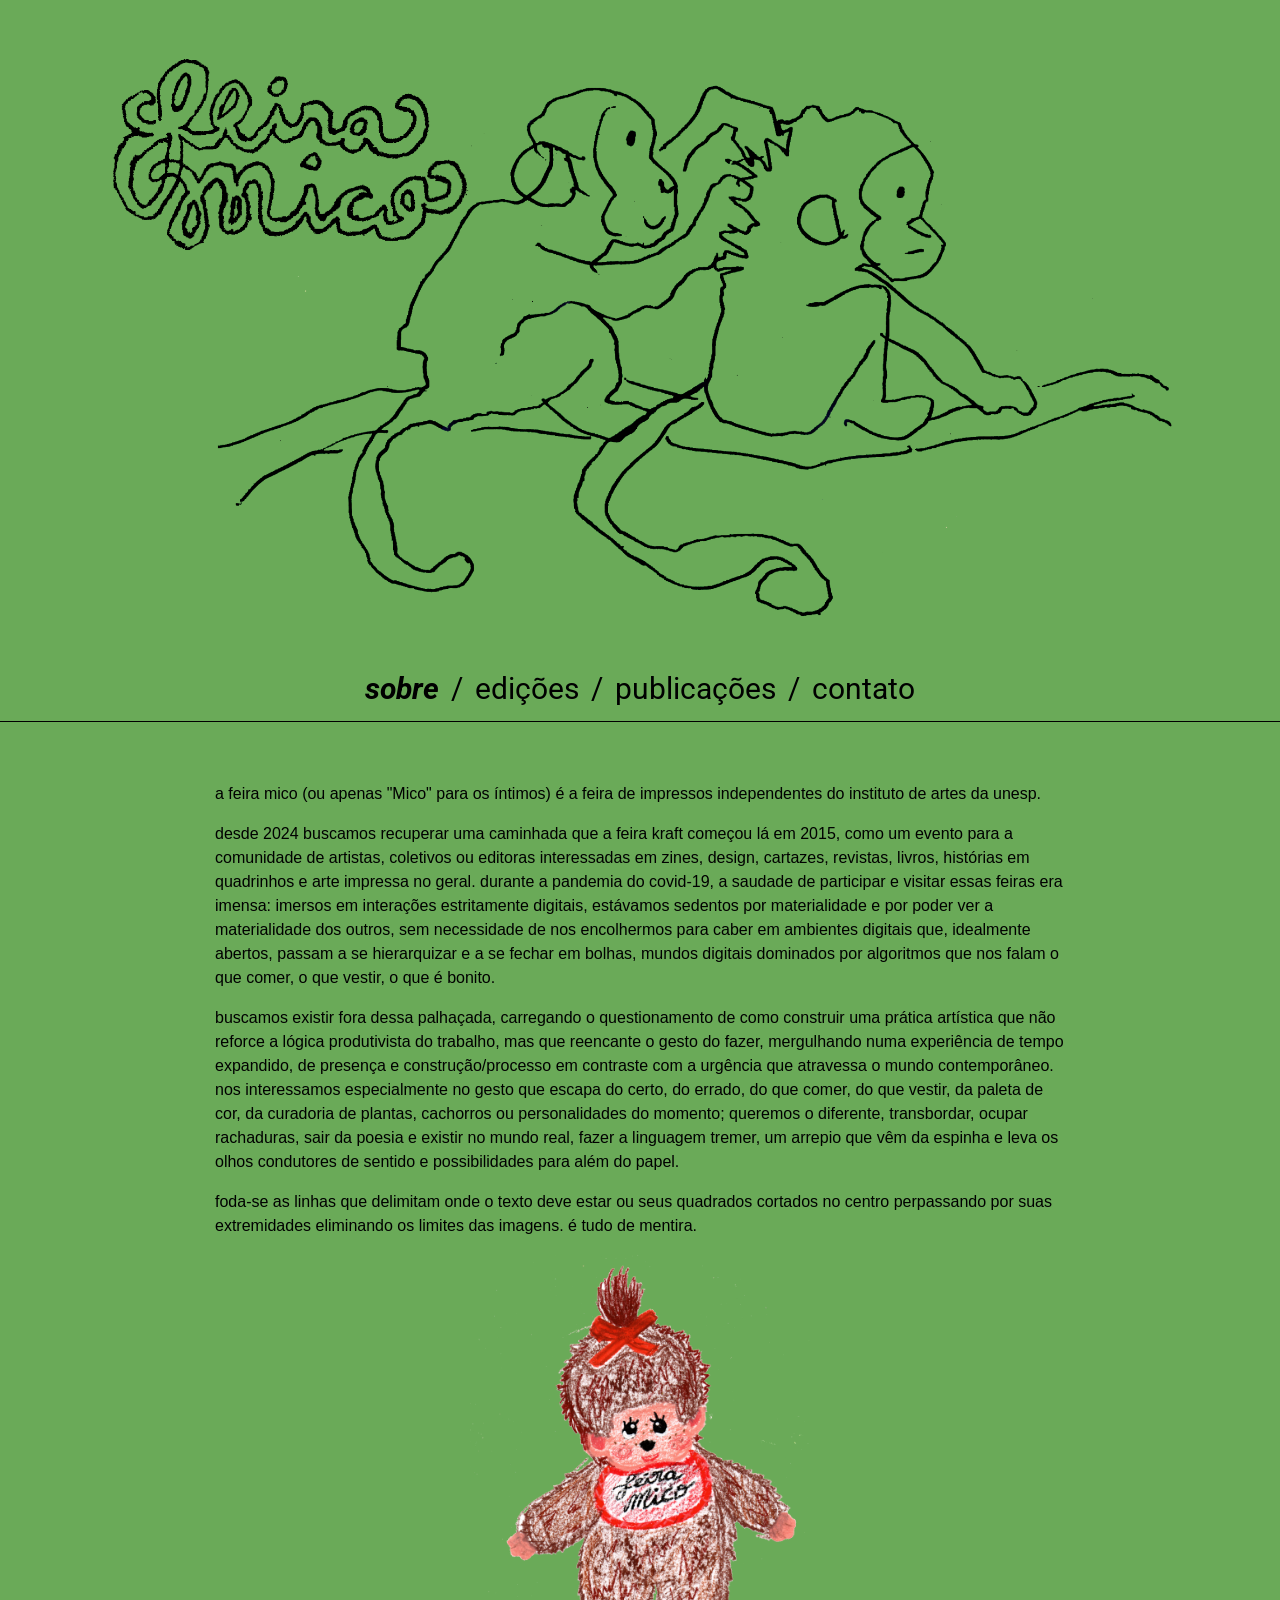
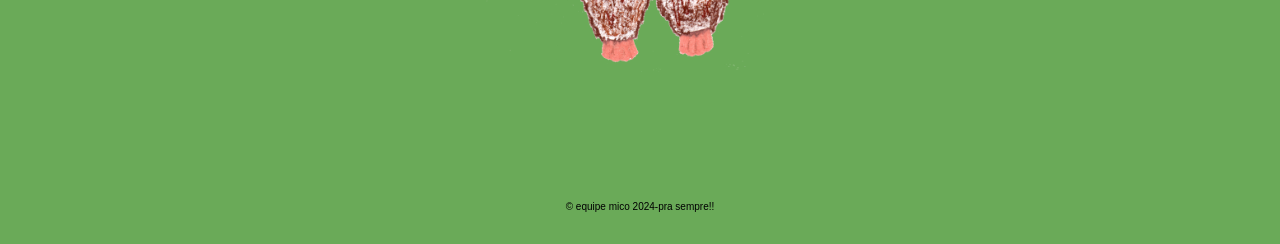
==== index.html @ d6d3ac07 "efregth56" ====
<!DOCTYPE html>
<html lang="en">

<head>
    <meta charset="UTF-8">
    <meta name="viewport" content="width=device-width, initial-scale=1.0">
    <title>existe um lugar lindo chamado feira mico</title>
    <link rel="shortcut icon" type="image/svg+xml" href="https://www.emoji.family/api/emojis/1f435/noto/svg">
    <link rel="preconnect" href="https://fonts.googleapis.com">
    <link rel="preconnect" href="https://fonts.gstatic.com" crossorigin>
    <link href="https://fonts.googleapis.com/css2?family=Roboto:wght@400;700&display=swap" rel="stylesheet">
    <link href="./css/home.css" rel="stylesheet">
    <script src="./js/toggle.js" defer></script>
    <style>
        a {
            text-decoration: none;
        }

        @media screen and (max-width: 480px) {
            nav:before {
                left: 25%;
            }
        }
    </style>
</head>

<body>
    <header>
        <center>
            <img src="assets/header2.png">
        </center>
    </header>
    <nav class="navbar">
        <button class="entry selected" data-content="#content-0">sobre</button>
        <span class="separator">/</span>

        <button class="entry" data-content="#content-a">edições</button>
        <span class="separator">/</span>

        <button class="entry" data-content="#content-b">publicações</button>
        <span class="separator">/</span>

        <button class="entry" data-content="#content-c">contato</button>
    </nav>
    <main>
        <div class="show entry-content" id="content-0">
            <p>a feira mico (ou apenas "Mico" para os íntimos) é a feira de impressos independentes do
                instituto
                de
                artes da
                unesp.</p>
            <p>desde 2024 buscamos recuperar uma caminhada que a feira kraft começou lá em 2015, como um
                evento
                para
                a
                comunidade de artistas, coletivos ou editoras interessadas em zines, design, cartazes,
                revistas,
                livros,
                histórias em quadrinhos e arte impressa no geral. durante a pandemia do covid-19, a
                saudade de
                participar e
                visitar essas feiras era imensa: imersos em interações estritamente digitais, estávamos
                sedentos
                por
                materialidade e por poder ver a materialidade dos outros, sem necessidade de nos
                encolhermos
                para
                caber
                em
                ambientes digitais que, idealmente abertos, passam a se hierarquizar e a se fechar em
                bolhas,
                mundos
                digitais
                dominados por algoritmos que nos falam o que comer, o que vestir, o que é bonito.</p>
            <p>buscamos existir fora dessa palhaçada, carregando o questionamento de como construir uma
                prática
                artística
                que
                não reforce a lógica produtivista do trabalho, mas que reencante o gesto do fazer,
                mergulhando
                numa
                experiência
                de tempo expandido, de presença e construção/processo em contraste com a urgência que
                atravessa
                o
                mundo
                contemporâneo. nos interessamos especialmente no gesto que escapa do certo, do errado,
                do que
                comer,
                do
                que
                vestir, da paleta de cor, da curadoria de plantas, cachorros ou personalidades do
                momento;
                queremos
                o
                diferente,
                transbordar, ocupar rachaduras, sair da poesia e existir no mundo real, fazer a
                linguagem
                tremer,
                um arrepio que vêm da espinha e leva os olhos condutores de sentido e possibilidades
                para além
                do
                papel.
            </p>
            <p>foda-se as linhas que delimitam onde o texto deve estar ou seus quadrados cortados no
                centro
                perpassando
                por
                suas
                extremidades eliminando os limites das imagens. é tudo de mentira.</p>

            <center><img src="../assets/monchichi.png" width="40%"></center>
        </div>

        <div class="entry-content" id="content-a">
            <p>2024</p>
            <p>2025</p>
            colocar fotos e etc
        </div>
        <div class="entry-content" id="content-b">
            <p>impresso mico</p>
            <p>zine mico</p>
            colocar link pros pdf??? so deus sabe
        </div>
        <div class="entry-content" id="content-c">
            <p>feira mico</p>
        </div>
    </main>
</body>

<footer>
    <center>
        <p>© equipe mico 2024-pra sempre!!</p>
    </center>
</footer>
---- css/home.css ----
body,
html {
    margin: 0;
    background-color: #6aaa58;
    color: black;
    scrollbar-color: black #6aaa58;
    scrollbar-width: thin;
    font-family: "helvetica";
    font-size: 16px;
    line-height: 1.5;
    margin: 0;
}

.navbar {
    position: sticky;
    top: 0;
    z-index: 1000;
    display: flex;
    justify-content: center;
    align-items: center;
    width: 100%;
    padding: .6rem 1rem;
    background: #6aaa58;
    border-bottom: 1px solid black;
    font-family: "Roboto", sans-serif;
    font-size: clamp(18px, 5vw, 30px);
    overflow-x: auto;
    overflow-y: hidden;
    white-space: nowrap;
    scrollbar-width: none;
    box-sizing: border-box;
    gap: .4em;
}

.navbar::-webkit-scrollbar {
    display: none;
}

.entry {
    appearance: none;
    -webkit-appearance: none;
    -moz-appearance: none;
    flex: 0 0 auto;
    padding: 0;
    margin: 0;
    background: none;
    border: 0;
    color: inherit;
    font: inherit;
    cursor: pointer;
    font-family: inherit;
    font-size: inherit;
    font-weight: inherit;
    font-style: inherit;
}

.entry.selected {
    font-weight: bold;
    font-style: italic;
}

.entry-content {
    display: none;
}

.entry-content.show {
    display: block;
}

.separator {
    flex: 0 0 auto;
    user-select: none;
    pointer-events: none;
}

header {
    text-align: center;
    margin-top: 3%;
    margin-bottom: 2%;
}

header img {
    width: min(90%, 1080px);
    height: auto;
}

main {
    max-width: 850px;
    margin: 60px auto;
    padding: 0 25px;

}

img {
    max-width: 100%;
    height: auto;
}

a:link {
    text-decoration: none;
    color: #252525;
}

a:hover {
    font-weight: bold;
    font-style: italic;
    color: #252525;
}

a:visited {
    color: #252525;
}

h1 {
    font-size: 25px;
}

h2 {
    font-size: 20px;
}

::-moz-selection {
    color: black;
    background: #8ed157;
}

::selection {
    color: black;
    background: #8ed157;
}

footer {
    text-align: center;
    font-size: 10px;
    padding: 50px 0 20px;
}

/*---------------------*/

@media screen and (max-width: 480px) {

    main {
        max-width: 100%;
    }
}
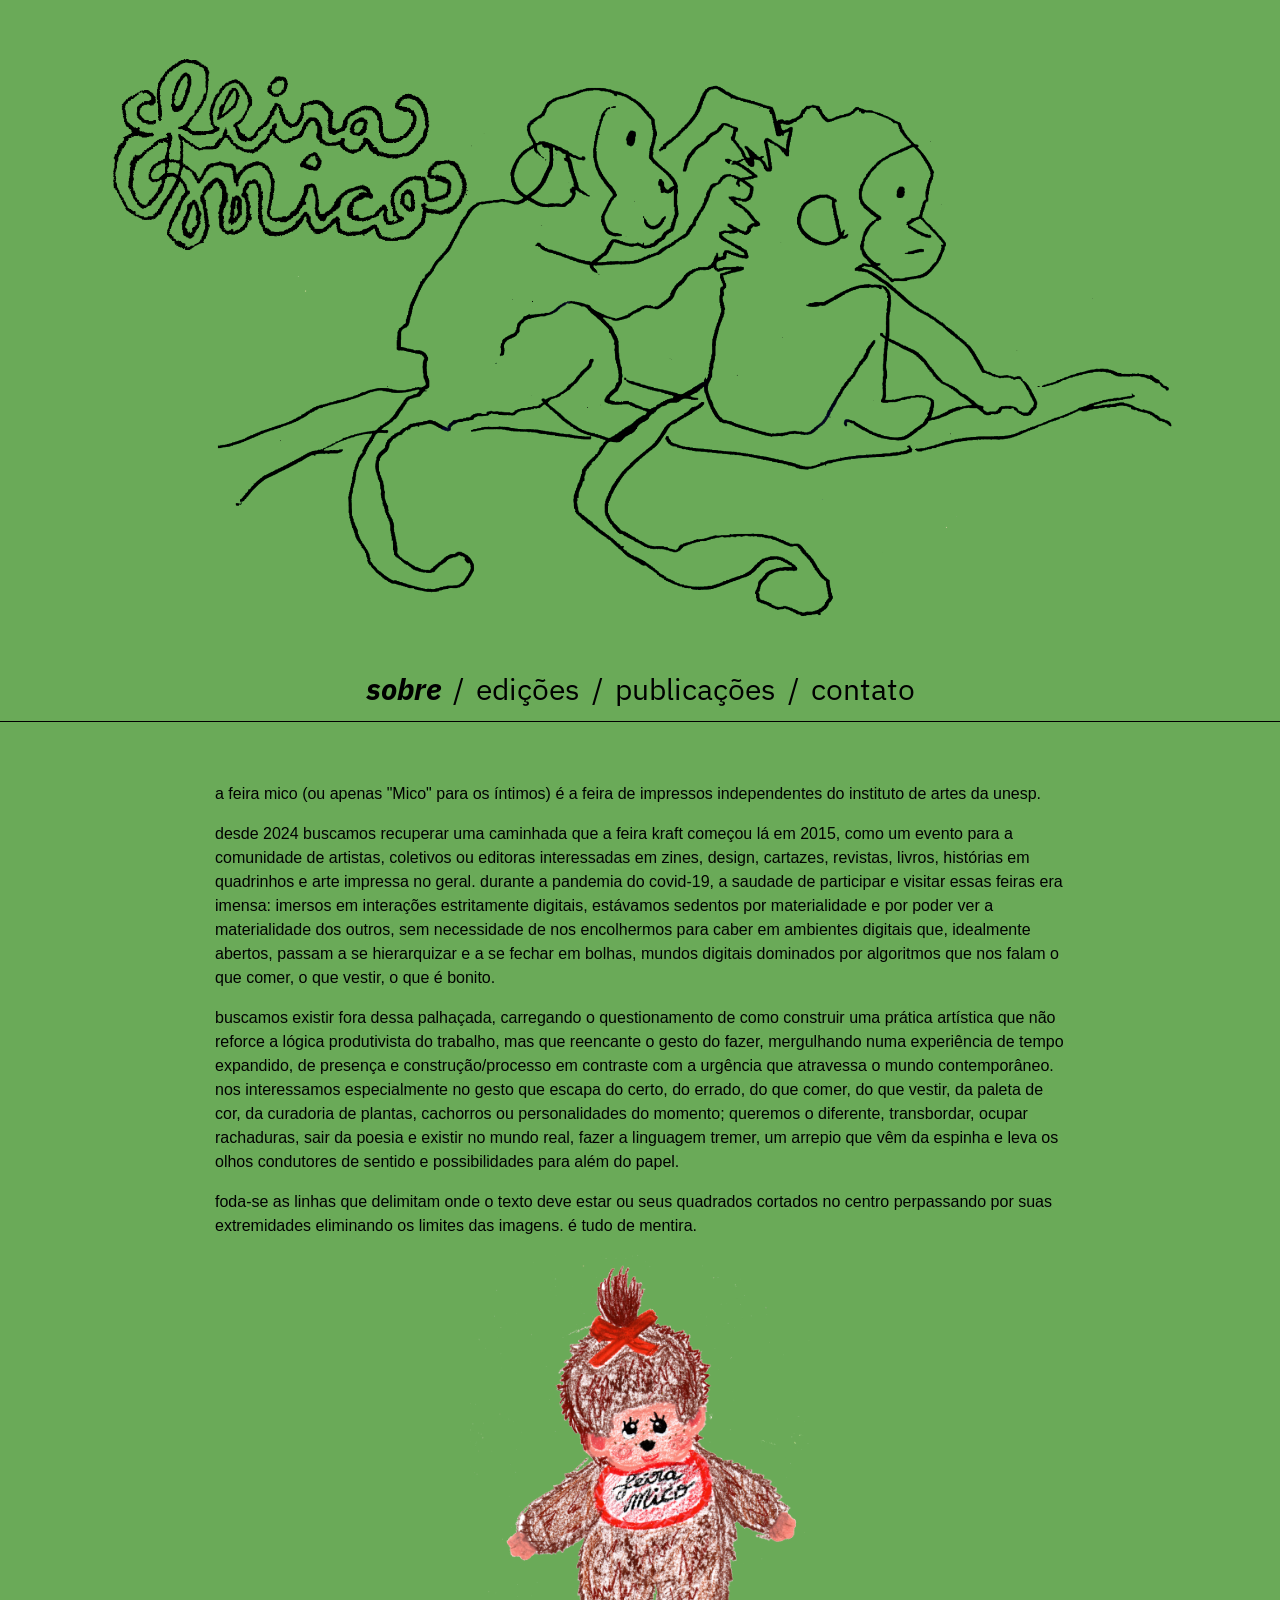
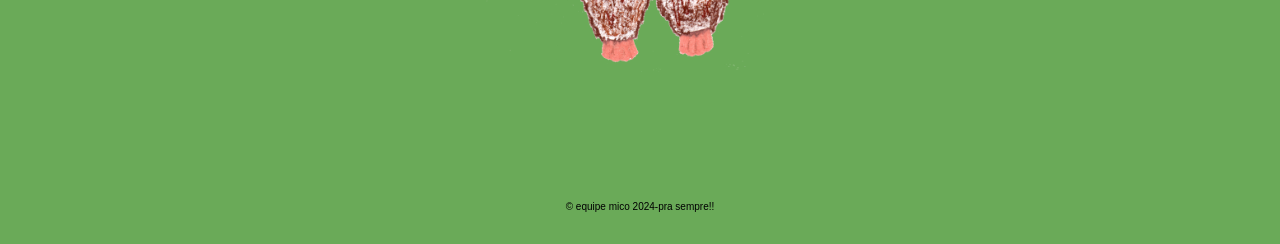
==== commit 0774c64c: "aiii" ====
--- a/index.html
+++ b/index.html
@@ -8,7 +8,7 @@
     <link rel="shortcut icon" type="image/svg+xml" href="https://www.emoji.family/api/emojis/1f435/noto/svg">
     <link rel="preconnect" href="https://fonts.googleapis.com">
     <link rel="preconnect" href="https://fonts.gstatic.com" crossorigin>
-    <link href="https://fonts.googleapis.com/css2?family=Roboto:wght@400;700&display=swap" rel="stylesheet">
+    <link href="https://fonts.googleapis.com/css2?family=IBM+Plex+Sans:wght@400;500;700&display=swap" rel="stylesheet">
     <link href="./css/home.css" rel="stylesheet">
     <script src="./js/toggle.js" defer></script>
     <style>
--- a/css/home.css
+++ b/css/home.css
@@ -22,7 +22,7 @@
     padding: .6rem 1rem;
     background: #6aaa58;
     border-bottom: 1px solid black;
-    font-family: "Roboto", sans-serif;
+    font-family: "IBM Plex Sans", sans-serif;
     font-size: clamp(18px, 5vw, 30px);
     overflow-x: auto;
     overflow-y: hidden;
@@ -50,12 +50,16 @@
     cursor: pointer;
     font-family: inherit;
     font-size: inherit;
-    font-weight: inherit;
+    font-weight: 400;
     font-style: inherit;
 }
 
+.entry:hover {
+    font-weight: 500;
+}
+
 .entry.selected {
-    font-weight: bold;
+    font-weight: 700;
     font-style: italic;
 }
 
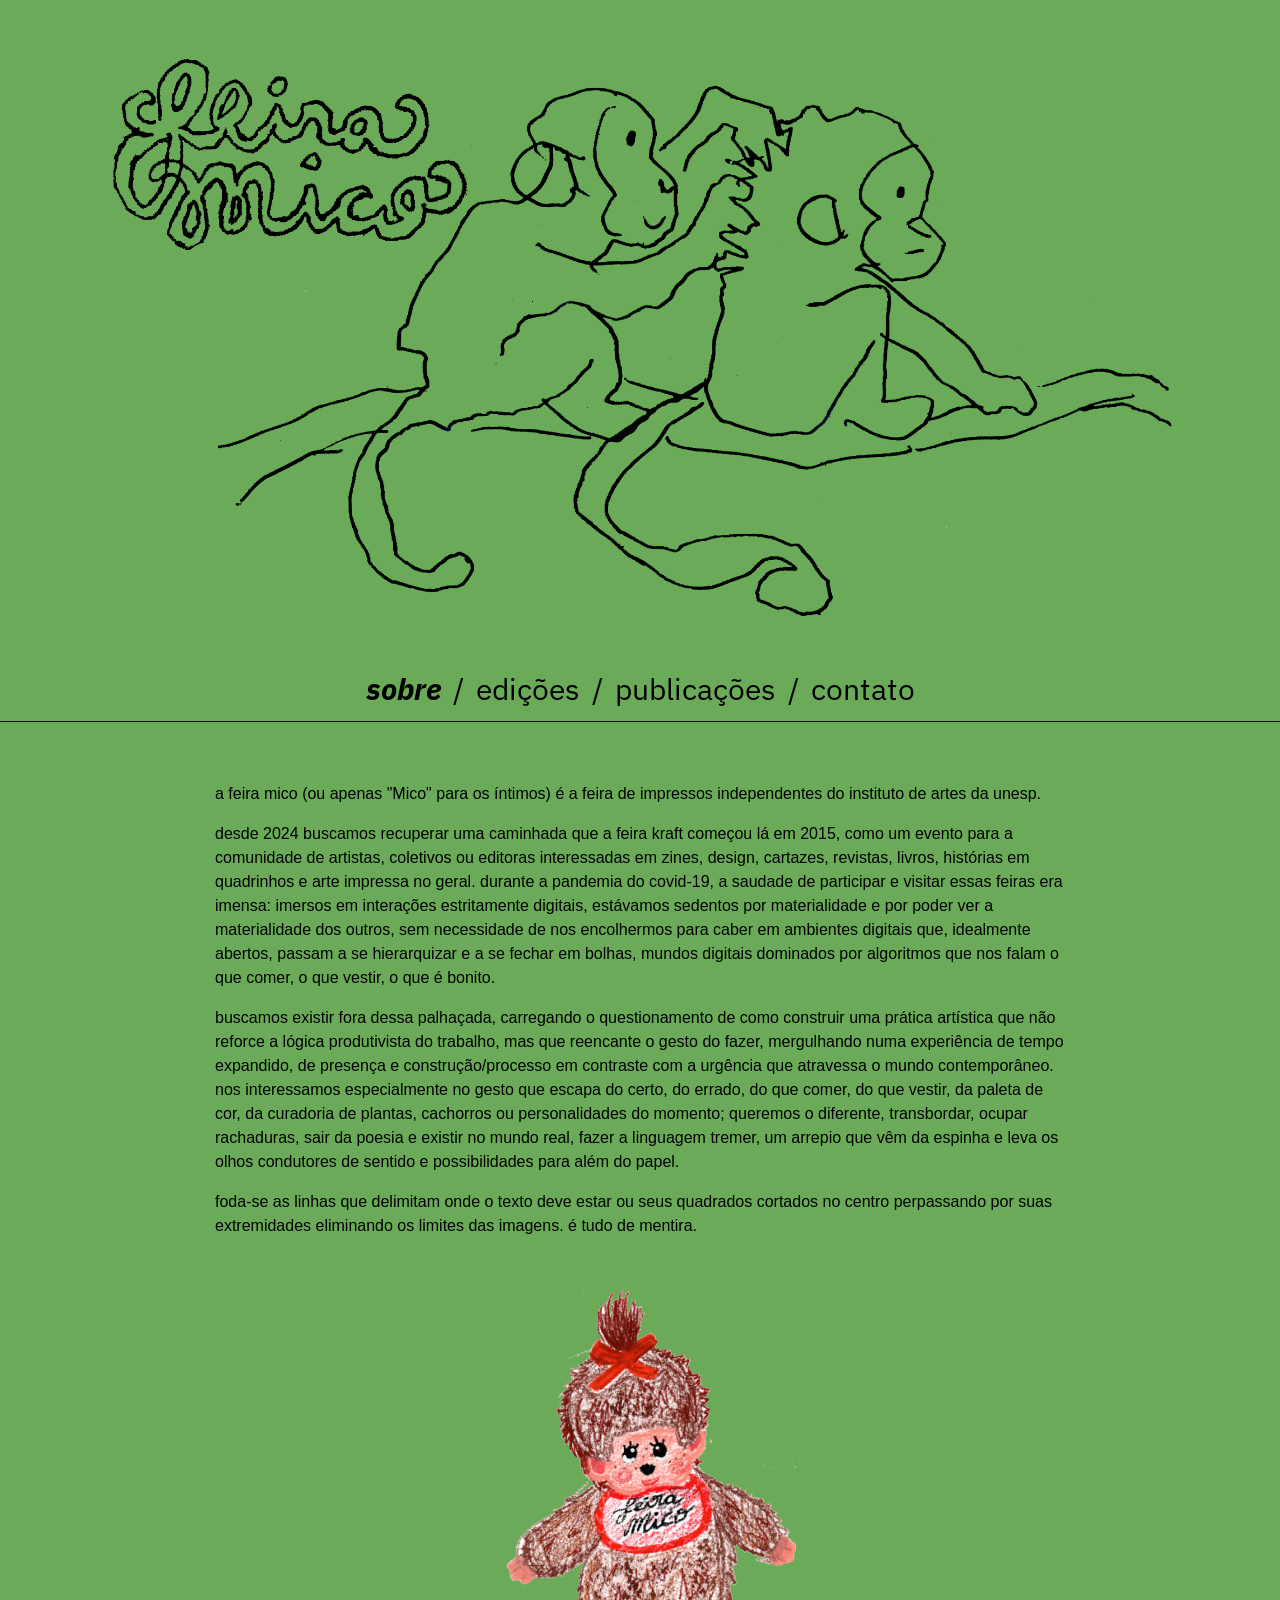
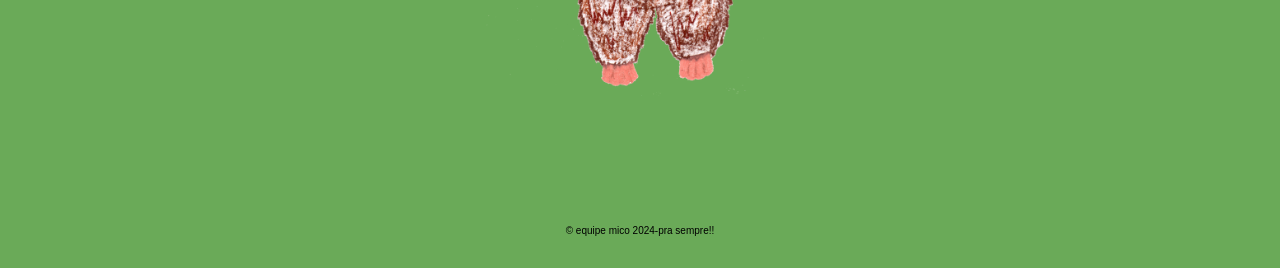
==== commit 5848a694: "simm" ====
--- a/index.html
+++ b/index.html
@@ -11,17 +11,6 @@
     <link href="https://fonts.googleapis.com/css2?family=IBM+Plex+Sans:wght@400;500;700&display=swap" rel="stylesheet">
     <link href="./css/home.css" rel="stylesheet">
     <script src="./js/toggle.js" defer></script>
-    <style>
-        a {
-            text-decoration: none;
-        }
-
-        @media screen and (max-width: 480px) {
-            nav:before {
-                left: 25%;
-            }
-        }
-    </style>
 </head>
 
 <body>
@@ -108,7 +97,7 @@
                 por
                 suas
                 extremidades eliminando os limites das imagens. é tudo de mentira.</p>
-
+            <br>
             <center><img src="../assets/monchichi.png" width="40%"></center>
         </div>
 
@@ -117,11 +106,13 @@
             <p>2025</p>
             colocar fotos e etc
         </div>
+
         <div class="entry-content" id="content-b">
             <p>impresso mico</p>
             <p>zine mico</p>
             colocar link pros pdf??? so deus sabe
         </div>
+
         <div class="entry-content" id="content-c">
             <p>feira mico</p>
         </div>
